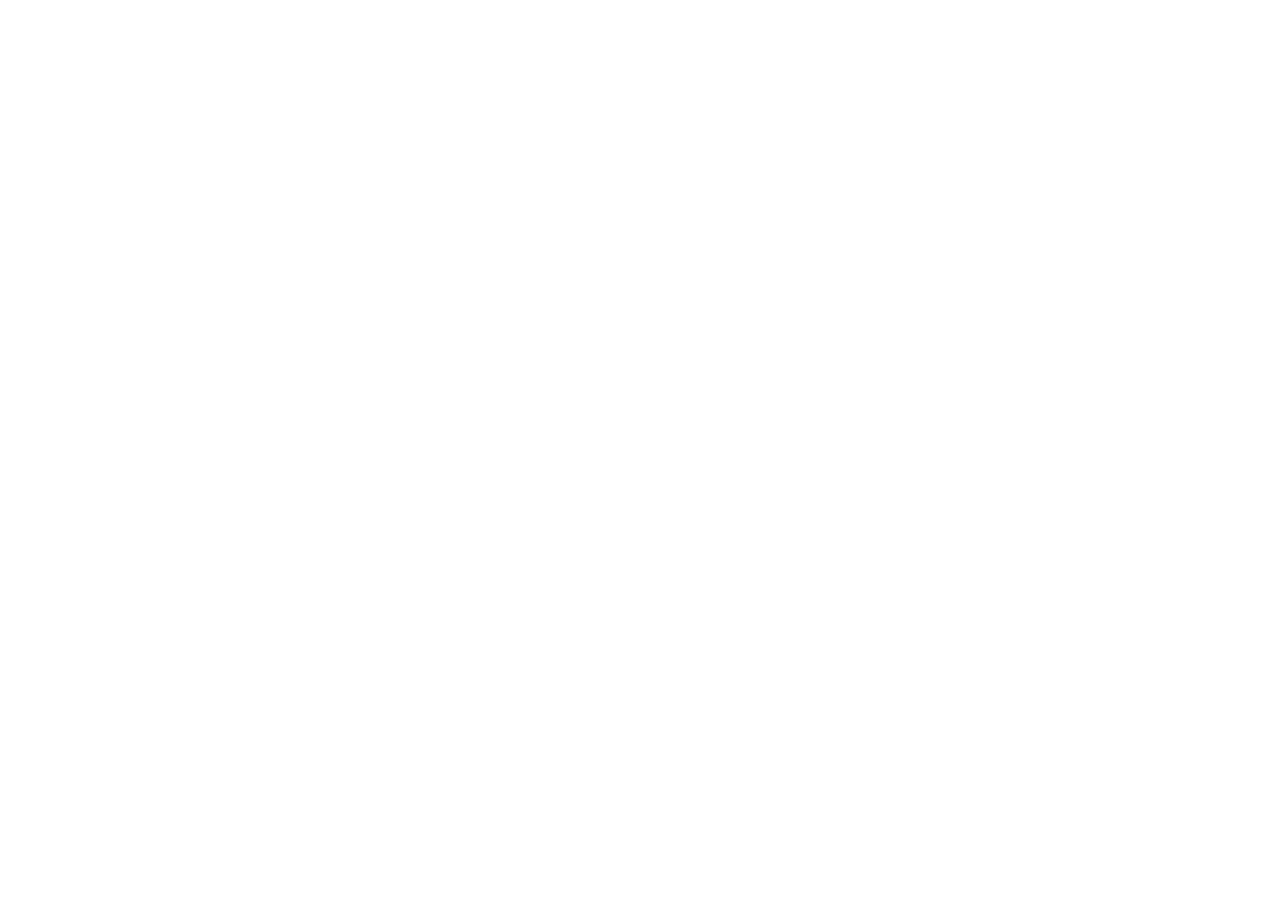
==== login.html @ da0705c2 "init project" ====
<!DOCTYPE html>
<html lang="en">

<head>
    <meta charset="UTF-8">
    <meta http-equiv="X-UA-Compatible" content="IE=edge">
    <meta name="viewport" content="width=device-width, initial-scale=1.0">
    <title>Document</title>
</head>

<body>

</body>

</html>
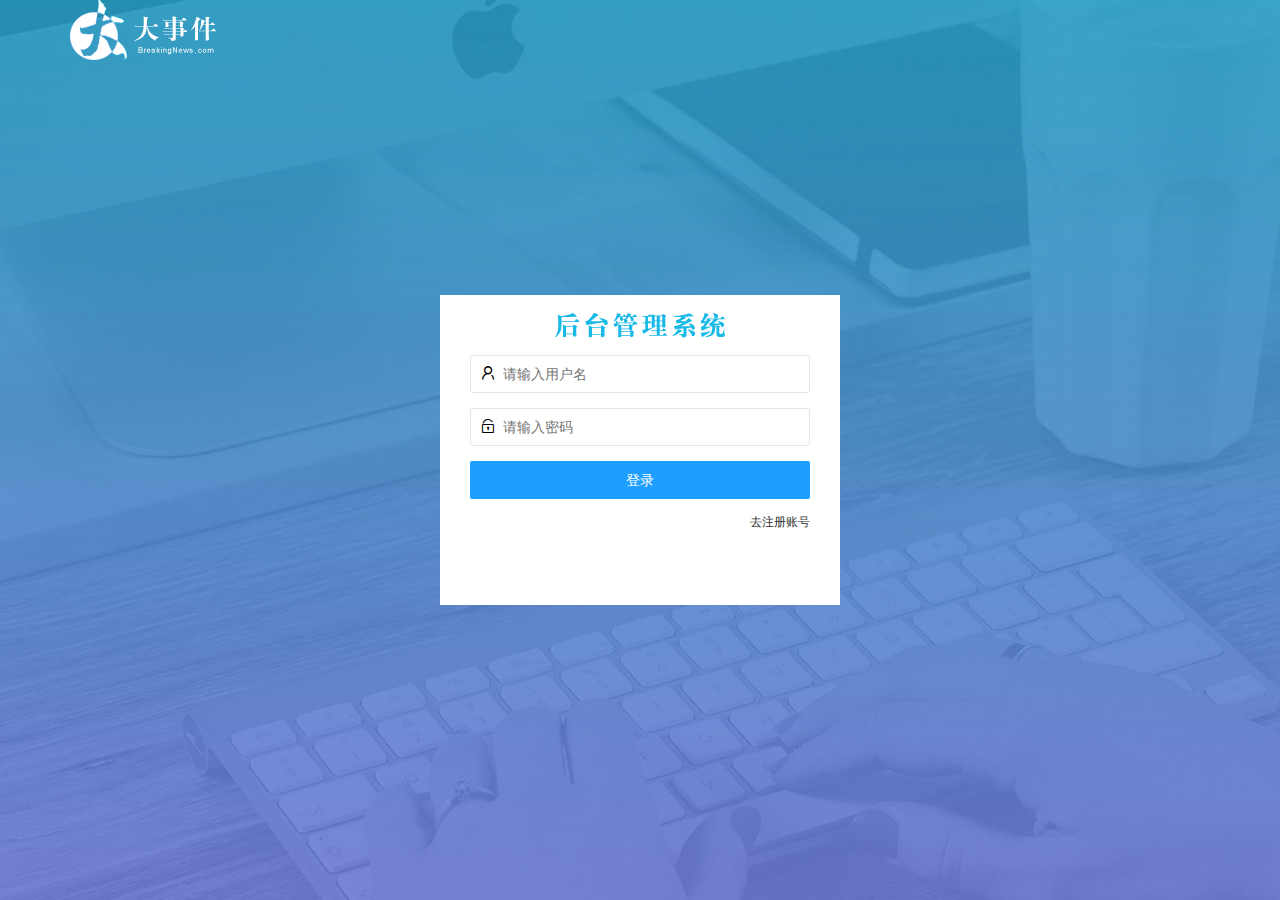
==== commit 34fc1f89: "完成了登录和注册功能的开发" ====
--- a/login.html
+++ b/login.html
@@ -5,11 +5,80 @@
     <meta charset="UTF-8">
     <meta http-equiv="X-UA-Compatible" content="IE=edge">
     <meta name="viewport" content="width=device-width, initial-scale=1.0">
-    <title>Document</title>
+    <title>大事件-登录/注册</title>
+    <link rel="stylesheet" href="assets/lib/layui/css/layui.css">
+    <link rel="stylesheet" href="assets/css/login.css">
+
 </head>
 
 <body>
+    <!-- 头部的logo区 -->
+    <div class="layui-main">
+        <img src="assets/images/logo.png" alt="">
+    </div>
 
+    <!-- 登录注册区域 -->
+    <div class="loginAndRegBox">
+        <div class="title-box"></div>
+        <!-- 登录的div -->
+        <div class="login-box">
+            <form class="layui-form" id="form_login">
+                <!-- 用户名 -->
+                <div class="layui-form-item">
+                    <i class="layui-icon layui-icon-username"></i>
+                    <input type="text" name="username" required lay-verify="required" placeholder="请输入用户名" autocomplete="off" class="layui-input">
+                </div>
+                <!-- 密码 -->
+                <div class="layui-form-item">
+                    <i class="layui-icon layui-icon-password"></i>
+                    <input type="password" name="password" required lay-verify="required|pwd" placeholder="请输入密码" autocomplete="off" class="layui-input">
+                </div>
+                <!-- 提交按钮 -->
+                <div class="layui-form-item">
+                    <button class="layui-btn layui-btn-fluid layui-btn-normal" lay-submit>登录</button>
+                </div>
+                <div class="layui-form-item links">
+                    <a href="javascript:;" id="link_reg">去注册账号</a>
+                </div>
+            </form>
+        </div>
+        <!-- 注册的div -->
+        <div class="reg-box">
+            <form class="layui-form" id="form_reg">
+                <!-- 用户名 -->
+                <div class="layui-form-item">
+                    <i class="layui-icon layui-icon-username"></i>
+                    <input type="text" name="username" required lay-verify="required" placeholder="请输入用户名" autocomplete="off" class="layui-input">
+                </div>
+                <!-- 密码 -->
+                <div class="layui-form-item">
+                    <i class="layui-icon layui-icon-password"></i>
+                    <input type="password" name="password" required lay-verify="required|pwd" placeholder="请输入密码" autocomplete="off" class="layui-input">
+                </div>
+                <!-- 确认密码 -->
+                <div class="layui-form-item">
+                    <i class="layui-icon layui-icon-password"></i>
+                    <input type="password" name="repassword" required lay-verify="required|pwd|repwd" placeholder="再次确认密码" autocomplete="off" class="layui-input">
+                </div>
+                <!-- 注册按钮 -->
+                <div class="layui-form-item">
+                    <button class="layui-btn layui-btn-fluid layui-btn-normal" lay-submit>注册</button>
+                </div>
+                <div class="layui-form-item links">
+                    <a href="javascript:;" id="link_login">去登陆</a>
+                </div>
+            </form>
+        </div>
+    </div>
+
+    <!-- 导入layui的js文件 -->
+    <script src="assets/lib/layui/layui.all.js"></script>
+    <!-- 导入jQuery文件 -->
+    <script src="assets/lib/jquery.js"></script>
+    <!-- 导入自己封装的baseAPI.js文件 -->
+    <script src="assets/js/baseAPI.js"></script>
+    <!-- 导入自己的js文件 -->
+    <script src="assets/js/login.js"></script>
 </body>
 
 </html>--- a/assets/lib/layui/css/layui.css
+++ b/assets/lib/layui/css/layui.css
@@ -0,0 +1,2 @@
+/** layui-v2.5.5 MIT License By https://www.layui.com */
+ .layui-inline,img{display:inline-block;vertical-align:middle}h1,h2,h3,h4,h5,h6{font-weight:400}.layui-edge,.layui-header,.layui-inline,.layui-main{position:relative}.layui-body,.layui-edge,.layui-elip{overflow:hidden}.layui-btn,.layui-edge,.layui-inline,img{vertical-align:middle}.layui-btn,.layui-disabled,.layui-icon,.layui-unselect{-moz-user-select:none;-webkit-user-select:none;-ms-user-select:none}.layui-elip,.layui-form-checkbox span,.layui-form-pane .layui-form-label{text-overflow:ellipsis;white-space:nowrap}.layui-breadcrumb,.layui-tree-btnGroup{visibility:hidden}blockquote,body,button,dd,div,dl,dt,form,h1,h2,h3,h4,h5,h6,input,li,ol,p,pre,td,textarea,th,ul{margin:0;padding:0;-webkit-tap-highlight-color:rgba(0,0,0,0)}a:active,a:hover{outline:0}img{border:none}li{list-style:none}table{border-collapse:collapse;border-spacing:0}h4,h5,h6{font-size:100%}button,input,optgroup,option,select,textarea{font-family:inherit;font-size:inherit;font-style:inherit;font-weight:inherit;outline:0}pre{white-space:pre-wrap;white-space:-moz-pre-wrap;white-space:-pre-wrap;white-space:-o-pre-wrap;word-wrap:break-word}body{line-height:24px;font:14px Helvetica Neue,Helvetica,PingFang SC,Tahoma,Arial,sans-serif}hr{height:1px;margin:10px 0;border:0;clear:both}a{color:#333;text-decoration:none}a:hover{color:#777}a cite{font-style:normal;*cursor:pointer}.layui-border-box,.layui-border-box *{box-sizing:border-box}.layui-box,.layui-box *{box-sizing:content-box}.layui-clear{clear:both;*zoom:1}.layui-clear:after{content:'\20';clear:both;*zoom:1;display:block;height:0}.layui-inline{*display:inline;*zoom:1}.layui-edge{display:inline-block;width:0;height:0;border-width:6px;border-style:dashed;border-color:transparent}.layui-edge-top{top:-4px;border-bottom-color:#999;border-bottom-style:solid}.layui-edge-right{border-left-color:#999;border-left-style:solid}.layui-edge-bottom{top:2px;border-top-color:#999;border-top-style:solid}.layui-edge-left{border-right-color:#999;border-right-style:solid}.layui-disabled,.layui-disabled:hover{color:#d2d2d2!important;cursor:not-allowed!important}.layui-circle{border-radius:100%}.layui-show{display:block!important}.layui-hide{display:none!important}@font-face{font-family:layui-icon;src:url(../font/iconfont.eot?v=250);src:url(../font/iconfont.eot?v=250#iefix) format('embedded-opentype'),url(../font/iconfont.woff2?v=250) format('woff2'),url(../font/iconfont.woff?v=250) format('woff'),url(../font/iconfont.ttf?v=250) format('truetype'),url(../font/iconfont.svg?v=250#layui-icon) format('svg')}.layui-icon{font-family:layui-icon!important;font-size:16px;font-style:normal;-webkit-font-smoothing:antialiased;-moz-osx-font-smoothing:grayscale}.layui-icon-reply-fill:before{content:"\e611"}.layui-icon-set-fill:before{content:"\e614"}.layui-icon-menu-fill:before{content:"\e60f"}.layui-icon-search:before{content:"\e615"}.layui-icon-share:before{content:"\e641"}.layui-icon-set-sm:before{content:"\e620"}.layui-icon-engine:before{content:"\e628"}.layui-icon-close:before{content:"\1006"}.layui-icon-close-fill:before{content:"\1007"}.layui-icon-chart-screen:before{content:"\e629"}.layui-icon-star:before{content:"\e600"}.layui-icon-circle-dot:before{content:"\e617"}.layui-icon-chat:before{content:"\e606"}.layui-icon-release:before{content:"\e609"}.layui-icon-list:before{content:"\e60a"}.layui-icon-chart:before{content:"\e62c"}.layui-icon-ok-circle:before{content:"\1005"}.layui-icon-layim-theme:before{content:"\e61b"}.layui-icon-table:before{content:"\e62d"}.layui-icon-right:before{content:"\e602"}.layui-icon-left:before{content:"\e603"}.layui-icon-cart-simple:before{content:"\e698"}.layui-icon-face-cry:before{content:"\e69c"}.layui-icon-face-smile:before{content:"\e6af"}.layui-icon-survey:before{content:"\e6b2"}.layui-icon-tree:before{content:"\e62e"}.layui-icon-upload-circle:before{content:"\e62f"}.layui-icon-add-circle:before{content:"\e61f"}.layui-icon-download-circle:before{content:"\e601"}.layui-icon-templeate-1:before{content:"\e630"}.layui-icon-util:before{content:"\e631"}.layui-icon-face-surprised:before{content:"\e664"}.layui-icon-edit:before{content:"\e642"}.layui-icon-speaker:before{content:"\e645"}.layui-icon-down:before{content:"\e61a"}.layui-icon-file:before{content:"\e621"}.layui-icon-layouts:before{content:"\e632"}.layui-icon-rate-half:before{content:"\e6c9"}.layui-icon-add-circle-fine:before{content:"\e608"}.layui-icon-prev-circle:before{content:"\e633"}.layui-icon-read:before{content:"\e705"}.layui-icon-404:before{content:"\e61c"}.layui-icon-carousel:before{content:"\e634"}.layui-icon-help:before{content:"\e607"}.layui-icon-code-circle:before{content:"\e635"}.layui-icon-water:before{content:"\e636"}.layui-icon-username:before{content:"\e66f"}.layui-icon-find-fill:before{content:"\e670"}.layui-icon-about:before{content:"\e60b"}.layui-icon-location:before{content:"\e715"}.layui-icon-up:before{content:"\e619"}.layui-icon-pause:before{content:"\e651"}.layui-icon-date:before{content:"\e637"}.layui-icon-layim-uploadfile:before{content:"\e61d"}.layui-icon-delete:before{content:"\e640"}.layui-icon-play:before{content:"\e652"}.layui-icon-top:before{content:"\e604"}.layui-icon-friends:before{content:"\e612"}.layui-icon-refresh-3:before{content:"\e9aa"}.layui-icon-ok:before{content:"\e605"}.layui-icon-layer:before{content:"\e638"}.layui-icon-face-smile-fine:before{content:"\e60c"}.layui-icon-dollar:before{content:"\e659"}.layui-icon-group:before{content:"\e613"}.layui-icon-layim-download:before{content:"\e61e"}.layui-icon-picture-fine:before{content:"\e60d"}.layui-icon-link:before{content:"\e64c"}.layui-icon-diamond:before{content:"\e735"}.layui-icon-log:before{content:"\e60e"}.layui-icon-rate-solid:before{content:"\e67a"}.layui-icon-fonts-del:before{content:"\e64f"}.layui-icon-unlink:before{content:"\e64d"}.layui-icon-fonts-clear:before{content:"\e639"}.layui-icon-triangle-r:before{content:"\e623"}.layui-icon-circle:before{content:"\e63f"}.layui-icon-radio:before{content:"\e643"}.layui-icon-align-center:before{content:"\e647"}.layui-icon-align-right:before{content:"\e648"}.layui-icon-align-left:before{content:"\e649"}.layui-icon-loading-1:before{content:"\e63e"}.layui-icon-return:before{content:"\e65c"}.layui-icon-fonts-strong:before{content:"\e62b"}.layui-icon-upload:before{content:"\e67c"}.layui-icon-dialogue:before{content:"\e63a"}.layui-icon-video:before{content:"\e6ed"}.layui-icon-headset:before{content:"\e6fc"}.layui-icon-cellphone-fine:before{content:"\e63b"}.layui-icon-add-1:before{content:"\e654"}.layui-icon-face-smile-b:before{content:"\e650"}.layui-icon-fonts-html:before{content:"\e64b"}.layui-icon-form:before{content:"\e63c"}.layui-icon-cart:before{content:"\e657"}.layui-icon-camera-fill:before{content:"\e65d"}.layui-icon-tabs:before{content:"\e62a"}.layui-icon-fonts-code:before{content:"\e64e"}.layui-icon-fire:before{content:"\e756"}.layui-icon-set:before{content:"\e716"}.layui-icon-fonts-u:before{content:"\e646"}.layui-icon-triangle-d:before{content:"\e625"}.layui-icon-tips:before{content:"\e702"}.layui-icon-picture:before{content:"\e64a"}.layui-icon-more-vertical:before{content:"\e671"}.layui-icon-flag:before{content:"\e66c"}.layui-icon-loading:before{content:"\e63d"}.layui-icon-fonts-i:before{content:"\e644"}.layui-icon-refresh-1:before{content:"\e666"}.layui-icon-rmb:before{content:"\e65e"}.layui-icon-home:before{content:"\e68e"}.layui-icon-user:before{content:"\e770"}.layui-icon-notice:before{content:"\e667"}.layui-icon-login-weibo:before{content:"\e675"}.layui-icon-voice:before{content:"\e688"}.layui-icon-upload-drag:before{content:"\e681"}.layui-icon-login-qq:before{content:"\e676"}.layui-icon-snowflake:before{content:"\e6b1"}.layui-icon-file-b:before{content:"\e655"}.layui-icon-template:before{content:"\e663"}.layui-icon-auz:before{content:"\e672"}.layui-icon-console:before{content:"\e665"}.layui-icon-app:before{content:"\e653"}.layui-icon-prev:before{content:"\e65a"}.layui-icon-website:before{content:"\e7ae"}.layui-icon-next:before{content:"\e65b"}.layui-icon-component:before{content:"\e857"}.layui-icon-more:before{content:"\e65f"}.layui-icon-login-wechat:before{content:"\e677"}.layui-icon-shrink-right:before{content:"\e668"}.layui-icon-spread-left:before{content:"\e66b"}.layui-icon-camera:before{content:"\e660"}.layui-icon-note:before{content:"\e66e"}.layui-icon-refresh:before{content:"\e669"}.layui-icon-female:before{content:"\e661"}.layui-icon-male:before{content:"\e662"}.layui-icon-password:before{content:"\e673"}.layui-icon-senior:before{content:"\e674"}.layui-icon-theme:before{content:"\e66a"}.layui-icon-tread:before{content:"\e6c5"}.layui-icon-praise:before{content:"\e6c6"}.layui-icon-star-fill:before{content:"\e658"}.layui-icon-rate:before{content:"\e67b"}.layui-icon-template-1:before{content:"\e656"}.layui-icon-vercode:before{content:"\e679"}.layui-icon-cellphone:before{content:"\e678"}.layui-icon-screen-full:before{content:"\e622"}.layui-icon-screen-restore:before{content:"\e758"}.layui-icon-cols:before{content:"\e610"}.layui-icon-export:before{content:"\e67d"}.layui-icon-print:before{content:"\e66d"}.layui-icon-slider:before{content:"\e714"}.layui-icon-addition:before{content:"\e624"}.layui-icon-subtraction:before{content:"\e67e"}.layui-icon-service:before{content:"\e626"}.layui-icon-transfer:before{content:"\e691"}.layui-main{width:1140px;margin:0 auto}.layui-header{z-index:1000;height:60px}.layui-header a:hover{transition:all .5s;-webkit-transition:all .5s}.layui-side{position:fixed;left:0;top:0;bottom:0;z-index:999;width:200px;overflow-x:hidden}.layui-side-scroll{position:relative;width:220px;height:100%;overflow-x:hidden}.layui-body{position:absolute;left:200px;right:0;top:0;bottom:0;z-index:998;width:auto;overflow-y:auto;box-sizing:border-box}.layui-layout-body{overflow:hidden}.layui-layout-admin .layui-header{background-color:#23262E}.layui-layout-admin .layui-side{top:60px;width:200px;overflow-x:hidden}.layui-layout-admin .layui-body{position:fixed;top:60px;bottom:44px}.layui-layout-admin .layui-main{width:auto;margin:0 15px}.layui-layout-admin .layui-footer{position:fixed;left:200px;right:0;bottom:0;height:44px;line-height:44px;padding:0 15px;background-color:#eee}.layui-layout-admin .layui-logo{position:absolute;left:0;top:0;width:200px;height:100%;line-height:60px;text-align:center;color:#009688;font-size:16px}.layui-layout-admin .layui-header .layui-nav{background:0 0}.layui-layout-left{position:absolute!important;left:200px;top:0}.layui-layout-right{position:absolute!important;right:0;top:0}.layui-container{position:relative;margin:0 auto;padding:0 15px;box-sizing:border-box}.layui-fluid{position:relative;margin:0 auto;padding:0 15px}.layui-row:after,.layui-row:before{content:'';display:block;clear:both}.layui-col-lg1,.layui-col-lg10,.layui-col-lg11,.layui-col-lg12,.layui-col-lg2,.layui-col-lg3,.layui-col-lg4,.layui-col-lg5,.layui-col-lg6,.layui-col-lg7,.layui-col-lg8,.layui-col-lg9,.layui-col-md1,.layui-col-md10,.layui-col-md11,.layui-col-md12,.layui-col-md2,.layui-col-md3,.layui-col-md4,.layui-col-md5,.layui-col-md6,.layui-col-md7,.layui-col-md8,.layui-col-md9,.layui-col-sm1,.layui-col-sm10,.layui-col-sm11,.layui-col-sm12,.layui-col-sm2,.layui-col-sm3,.layui-col-sm4,.layui-col-sm5,.layui-col-sm6,.layui-col-sm7,.layui-col-sm8,.layui-col-sm9,.layui-col-xs1,.layui-col-xs10,.layui-col-xs11,.layui-col-xs12,.layui-col-xs2,.layui-col-xs3,.layui-col-xs4,.layui-col-xs5,.layui-col-xs6,.layui-col-xs7,.layui-col-xs8,.layui-col-xs9{position:relative;display:block;box-sizing:border-box}.layui-col-xs1,.layui-col-xs10,.layui-col-xs11,.layui-col-xs12,.layui-col-xs2,.layui-col-xs3,.layui-col-xs4,.layui-col-xs5,.layui-col-xs6,.layui-col-xs7,.layui-col-xs8,.layui-col-xs9{float:left}.layui-col-xs1{width:8.33333333%}.layui-col-xs2{width:16.66666667%}.layui-col-xs3{width:25%}.layui-col-xs4{width:33.33333333%}.layui-col-xs5{width:41.66666667%}.layui-col-xs6{width:50%}.layui-col-xs7{width:58.33333333%}.layui-col-xs8{width:66.66666667%}.layui-col-xs9{width:75%}.layui-col-xs10{width:83.33333333%}.layui-col-xs11{width:91.66666667%}.layui-col-xs12{width:100%}.layui-col-xs-offset1{margin-left:8.33333333%}.layui-col-xs-offset2{margin-left:16.66666667%}.layui-col-xs-offset3{margin-left:25%}.layui-col-xs-offset4{margin-left:33.33333333%}.layui-col-xs-offset5{margin-left:41.66666667%}.layui-col-xs-offset6{margin-left:50%}.layui-col-xs-offset7{margin-left:58.33333333%}.layui-col-xs-offset8{margin-left:66.66666667%}.layui-col-xs-offset9{margin-left:75%}.layui-col-xs-offset10{margin-left:83.33333333%}.layui-col-xs-offset11{margin-left:91.66666667%}.layui-col-xs-offset12{margin-left:100%}@media screen and (max-width:768px){.layui-hide-xs{display:none!important}.layui-show-xs-block{display:block!important}.layui-show-xs-inline{display:inline!important}.layui-show-xs-inline-block{display:inline-block!important}}@media screen and (min-width:768px){.layui-container{width:750px}.layui-hide-sm{display:none!important}.layui-show-sm-block{display:block!important}.layui-show-sm-inline{display:inline!important}.layui-show-sm-inline-block{display:inline-block!important}.layui-col-sm1,.layui-col-sm10,.layui-col-sm11,.layui-col-sm12,.layui-col-sm2,.layui-col-sm3,.layui-col-sm4,.layui-col-sm5,.layui-col-sm6,.layui-col-sm7,.layui-col-sm8,.layui-col-sm9{float:left}.layui-col-sm1{width:8.33333333%}.layui-col-sm2{width:16.66666667%}.layui-col-sm3{width:25%}.layui-col-sm4{width:33.33333333%}.layui-col-sm5{width:41.66666667%}.layui-col-sm6{width:50%}.layui-col-sm7{width:58.33333333%}.layui-col-sm8{width:66.66666667%}.layui-col-sm9{width:75%}.layui-col-sm10{width:83.33333333%}.layui-col-sm11{width:91.66666667%}.layui-col-sm12{width:100%}.layui-col-sm-offset1{margin-left:8.33333333%}.layui-col-sm-offset2{margin-left:16.66666667%}.layui-col-sm-offset3{margin-left:25%}.layui-col-sm-offset4{margin-left:33.33333333%}.layui-col-sm-offset5{margin-left:41.66666667%}.layui-col-sm-offset6{margin-left:50%}.layui-col-sm-offset7{margin-left:58.33333333%}.layui-col-sm-offset8{margin-left:66.66666667%}.layui-col-sm-offset9{margin-left:75%}.layui-col-sm-offset10{margin-left:83.33333333%}.layui-col-sm-offset11{margin-left:91.66666667%}.layui-col-sm-offset12{margin-left:100%}}@media screen and (min-width:992px){.layui-container{width:970px}.layui-hide-md{display:none!important}.layui-show-md-block{display:block!important}.layui-show-md-inline{display:inline!important}.layui-show-md-inline-block{display:inline-block!important}.layui-col-md1,.layui-col-md10,.layui-col-md11,.layui-col-md12,.layui-col-md2,.layui-col-md3,.layui-col-md4,.layui-col-md5,.layui-col-md6,.layui-col-md7,.layui-col-md8,.layui-col-md9{float:left}.layui-col-md1{width:8.33333333%}.layui-col-md2{width:16.66666667%}.layui-col-md3{width:25%}.layui-col-md4{width:33.33333333%}.layui-col-md5{width:41.66666667%}.layui-col-md6{width:50%}.layui-col-md7{width:58.33333333%}.layui-col-md8{width:66.66666667%}.layui-col-md9{width:75%}.layui-col-md10{width:83.33333333%}.layui-col-md11{width:91.66666667%}.layui-col-md12{width:100%}.layui-col-md-offset1{margin-left:8.33333333%}.layui-col-md-offset2{margin-left:16.66666667%}.layui-col-md-offset3{margin-left:25%}.layui-col-md-offset4{margin-left:33.33333333%}.layui-col-md-offset5{margin-left:41.66666667%}.layui-col-md-offset6{margin-left:50%}.layui-col-md-offset7{margin-left:58.33333333%}.layui-col-md-offset8{margin-left:66.66666667%}.layui-col-md-offset9{margin-left:75%}.layui-col-md-offset10{margin-left:83.33333333%}.layui-col-md-offset11{margin-left:91.66666667%}.layui-col-md-offset12{margin-left:100%}}@media screen and (min-width:1200px){.layui-container{width:1170px}.layui-hide-lg{display:none!important}.layui-show-lg-block{display:block!important}.layui-show-lg-inline{display:inline!important}.layui-show-lg-inline-block{display:inline-block!important}.layui-col-lg1,.layui-col-lg10,.layui-col-lg11,.layui-col-lg12,.layui-col-lg2,.layui-col-lg3,.layui-col-lg4,.layui-col-lg5,.layui-col-lg6,.layui-col-lg7,.layui-col-lg8,.layui-col-lg9{float:left}.layui-col-lg1{width:8.33333333%}.layui-col-lg2{width:16.66666667%}.layui-col-lg3{width:25%}.layui-col-lg4{width:33.33333333%}.layui-col-lg5{width:41.66666667%}.layui-col-lg6{width:50%}.layui-col-lg7{width:58.33333333%}.layui-col-lg8{width:66.66666667%}.layui-col-lg9{width:75%}.layui-col-lg10{width:83.33333333%}.layui-col-lg11{width:91.66666667%}.layui-col-lg12{width:100%}.layui-col-lg-offset1{margin-left:8.33333333%}.layui-col-lg-offset2{margin-left:16.66666667%}.layui-col-lg-offset3{margin-left:25%}.layui-col-lg-offset4{margin-left:33.33333333%}.layui-col-lg-offset5{margin-left:41.66666667%}.layui-col-lg-offset6{margin-left:50%}.layui-col-lg-offset7{margin-left:58.33333333%}.layui-col-lg-offset8{margin-left:66.66666667%}.layui-col-lg-offset9{margin-left:75%}.layui-col-lg-offset10{margin-left:83.33333333%}.layui-col-lg-offset11{margin-left:91.66666667%}.layui-col-lg-offset12{margin-left:100%}}.layui-col-space1{margin:-.5px}.layui-col-space1>*{padding:.5px}.layui-col-space3{margin:-1.5px}.layui-col-space3>*{padding:1.5px}.layui-col-space5{margin:-2.5px}.layui-col-space5>*{padding:2.5px}.layui-col-space8{margin:-3.5px}.layui-col-space8>*{padding:3.5px}.layui-col-space10{margin:-5px}.layui-col-space10>*{padding:5px}.layui-col-space12{margin:-6px}.layui-col-space12>*{padding:6px}.layui-col-space15{margin:-7.5px}.layui-col-space15>*{padding:7.5px}.layui-col-space18{margin:-9px}.layui-col-space18>*{padding:9px}.layui-col-space20{margin:-10px}.layui-col-space20>*{padding:10px}.layui-col-space22{margin:-11px}.layui-col-space22>*{padding:11px}.layui-col-space25{margin:-12.5px}.layui-col-space25>*{padding:12.5px}.layui-col-space30{margin:-15px}.layui-col-space30>*{padding:15px}.layui-btn,.layui-input,.layui-select,.layui-textarea,.layui-upload-button{outline:0;-webkit-appearance:none;transition:all .3s;-webkit-transition:all .3s;box-sizing:border-box}.layui-elem-quote{margin-bottom:10px;padding:15px;line-height:22px;border-left:5px solid #009688;border-radius:0 2px 2px 0;background-color:#f2f2f2}.layui-quote-nm{border-style:solid;border-width:1px 1px 1px 5px;background:0 0}.layui-elem-field{margin-bottom:10px;padding:0;border-width:1px;border-style:solid}.layui-elem-field legend{margin-left:20px;padding:0 10px;font-size:20px;font-weight:300}.layui-field-title{margin:10px 0 20px;border-width:1px 0 0}.layui-field-box{padding:10px 15px}.layui-field-title .layui-field-box{padding:10px 0}.layui-progress{position:relative;height:6px;border-radius:20px;background-color:#e2e2e2}.layui-progress-bar{position:absolute;left:0;top:0;width:0;max-width:100%;height:6px;border-radius:20px;text-align:right;background-color:#5FB878;transition:all .3s;-webkit-transition:all .3s}.layui-progress-big,.layui-progress-big .layui-progress-bar{height:18px;line-height:18px}.layui-progress-text{position:relative;top:-20px;line-height:18px;font-size:12px;color:#666}.layui-progress-big .layui-progress-text{position:static;padding:0 10px;color:#fff}.layui-collapse{border-width:1px;border-style:solid;border-radius:2px}.layui-colla-content,.layui-colla-item{border-top-width:1px;border-top-style:solid}.layui-colla-item:first-child{border-top:none}.layui-colla-title{position:relative;height:42px;line-height:42px;padding:0 15px 0 35px;color:#333;background-color:#f2f2f2;cursor:pointer;font-size:14px;overflow:hidden}.layui-colla-content{display:none;padding:10px 15px;line-height:22px;color:#666}.layui-colla-icon{position:absolute;left:15px;top:0;font-size:14px}.layui-card{margin-bottom:15px;border-radius:2px;background-color:#fff;box-shadow:0 1px 2px 0 rgba(0,0,0,.05)}.layui-card:last-child{margin-bottom:0}.layui-card-header{position:relative;height:42px;line-height:42px;padding:0 15px;border-bottom:1px solid #f6f6f6;color:#333;border-radius:2px 2px 0 0;font-size:14px}.layui-bg-black,.layui-bg-blue,.layui-bg-cyan,.layui-bg-green,.layui-bg-orange,.layui-bg-red{color:#fff!important}.layui-card-body{position:relative;padding:10px 15px;line-height:24px}.layui-card-body[pad15]{padding:15px}.layui-card-body[pad20]{padding:20px}.layui-card-body .layui-table{margin:5px 0}.layui-card .layui-tab{margin:0}.layui-panel-window{position:relative;padding:15px;border-radius:0;border-top:5px solid #E6E6E6;background-color:#fff}.layui-auxiliar-moving{position:fixed;left:0;right:0;top:0;bottom:0;width:100%;height:100%;background:0 0;z-index:9999999999}.layui-form-label,.layui-form-mid,.layui-form-select,.layui-input-block,.layui-input-inline,.layui-textarea{position:relative}.layui-bg-red{background-color:#FF5722!important}.layui-bg-orange{background-color:#FFB800!important}.layui-bg-green{background-color:#009688!important}.layui-bg-cyan{background-color:#2F4056!important}.layui-bg-blue{background-color:#1E9FFF!important}.layui-bg-black{background-color:#393D49!important}.layui-bg-gray{background-color:#eee!important;color:#666!important}.layui-badge-rim,.layui-colla-content,.layui-colla-item,.layui-collapse,.layui-elem-field,.layui-form-pane .layui-form-item[pane],.layui-form-pane .layui-form-label,.layui-input,.layui-layedit,.layui-layedit-tool,.layui-quote-nm,.layui-select,.layui-tab-bar,.layui-tab-card,.layui-tab-title,.layui-tab-title .layui-this:after,.layui-textarea{border-color:#e6e6e6}.layui-timeline-item:before,hr{background-color:#e6e6e6}.layui-text{line-height:22px;font-size:14px;color:#666}.layui-text h1,.layui-text h2,.layui-text h3{font-weight:500;color:#333}.layui-text h1{font-size:30px}.layui-text h2{font-size:24px}.layui-text h3{font-size:18px}.layui-text a:not(.layui-btn){color:#01AAED}.layui-text a:not(.layui-btn):hover{text-decoration:underline}.layui-text ul{padding:5px 0 5px 15px}.layui-text ul li{margin-top:5px;list-style-type:disc}.layui-text em,.layui-word-aux{color:#999!important;padding:0 5px!important}.layui-btn{display:inline-block;height:38px;line-height:38px;padding:0 18px;background-color:#009688;color:#fff;white-space:nowrap;text-align:center;font-size:14px;border:none;border-radius:2px;cursor:pointer}.layui-btn:hover{opacity:.8;filter:alpha(opacity=80);color:#fff}.layui-btn:active{opacity:1;filter:alpha(opacity=100)}.layui-btn+.layui-btn{margin-left:10px}.layui-btn-container{font-size:0}.layui-btn-container .layui-btn{margin-right:10px;margin-bottom:10px}.layui-btn-container .layui-btn+.layui-btn{margin-left:0}.layui-table .layui-btn-container .layui-btn{margin-bottom:9px}.layui-btn-radius{border-radius:100px}.layui-btn .layui-icon{margin-right:3px;font-size:18px;vertical-align:bottom;vertical-align:middle\9}.layui-btn-primary{border:1px solid #C9C9C9;background-color:#fff;color:#555}.layui-btn-primary:hover{border-color:#009688;color:#333}.layui-btn-normal{background-color:#1E9FFF}.layui-btn-warm{background-color:#FFB800}.layui-btn-danger{background-color:#FF5722}.layui-btn-checked{background-color:#5FB878}.layui-btn-disabled,.layui-btn-disabled:active,.layui-btn-disabled:hover{border:1px solid #e6e6e6;background-color:#FBFBFB;color:#C9C9C9;cursor:not-allowed;opacity:1}.layui-btn-lg{height:44px;line-height:44px;padding:0 25px;font-size:16px}.layui-btn-sm{height:30px;line-height:30px;padding:0 10px;font-size:12px}.layui-btn-sm i{font-size:16px!important}.layui-btn-xs{height:22px;line-height:22px;padding:0 5px;font-size:12px}.layui-btn-xs i{font-size:14px!important}.layui-btn-group{display:inline-block;vertical-align:middle;font-size:0}.layui-btn-group .layui-btn{margin-left:0!important;margin-right:0!important;border-left:1px solid rgba(255,255,255,.5);border-radius:0}.layui-btn-group .layui-btn-primary{border-left:none}.layui-btn-group .layui-btn-primary:hover{border-color:#C9C9C9;color:#009688}.layui-btn-group .layui-btn:first-child{border-left:none;border-radius:2px 0 0 2px}.layui-btn-group .layui-btn-primary:first-child{border-left:1px solid #c9c9c9}.layui-btn-group .layui-btn:last-child{border-radius:0 2px 2px 0}.layui-btn-group .layui-btn+.layui-btn{margin-left:0}.layui-btn-group+.layui-btn-group{margin-left:10px}.layui-btn-fluid{width:100%}.layui-input,.layui-select,.layui-textarea{height:38px;line-height:1.3;line-height:38px\9;border-width:1px;border-style:solid;background-color:#fff;border-radius:2px}.layui-input::-webkit-input-placeholder,.layui-select::-webkit-input-placeholder,.layui-textarea::-webkit-input-placeholder{line-height:1.3}.layui-input,.layui-textarea{display:block;width:100%;padding-left:10px}.layui-input:hover,.layui-textarea:hover{border-color:#D2D2D2!important}.layui-input:focus,.layui-textarea:focus{border-color:#C9C9C9!important}.layui-textarea{min-height:100px;height:auto;line-height:20px;padding:6px 10px;resize:vertical}.layui-select{padding:0 10px}.layui-form input[type=checkbox],.layui-form input[type=radio],.layui-form select{display:none}.layui-form [lay-ignore]{display:initial}.layui-form-item{margin-bottom:15px;clear:both;*zoom:1}.layui-form-item:after{content:'\20';clear:both;*zoom:1;display:block;height:0}.layui-form-label{float:left;display:block;padding:9px 15px;width:80px;font-weight:400;line-height:20px;text-align:right}.layui-form-label-col{display:block;float:none;padding:9px 0;line-height:20px;text-align:left}.layui-form-item .layui-inline{margin-bottom:5px;margin-right:10px}.layui-input-block{margin-left:110px;min-height:36px}.layui-input-inline{display:inline-block;vertical-align:middle}.layui-form-item .layui-input-inline{float:left;width:190px;margin-right:10px}.layui-form-text .layui-input-inline{width:auto}.layui-form-mid{float:left;display:block;padding:9px 0!important;line-height:20px;margin-right:10px}.layui-form-danger+.layui-form-select .layui-input,.layui-form-danger:focus{border-color:#FF5722!important}.layui-form-select .layui-input{padding-right:30px;cursor:pointer}.layui-form-select .layui-edge{position:absolute;right:10px;top:50%;margin-top:-3px;cursor:pointer;border-width:6px;border-top-color:#c2c2c2;border-top-style:solid;transition:all .3s;-webkit-transition:all .3s}.layui-form-select dl{display:none;position:absolute;left:0;top:42px;padding:5px 0;z-index:899;min-width:100%;border:1px solid #d2d2d2;max-height:300px;overflow-y:auto;background-color:#fff;border-radius:2px;box-shadow:0 2px 4px rgba(0,0,0,.12);box-sizing:border-box}.layui-form-select dl dd,.layui-form-select dl dt{padding:0 10px;line-height:36px;white-space:nowrap;overflow:hidden;text-overflow:ellipsis}.layui-form-select dl dt{font-size:12px;color:#999}.layui-form-select dl dd{cursor:pointer}.layui-form-select dl dd:hover{background-color:#f2f2f2;-webkit-transition:.5s all;transition:.5s all}.layui-form-select .layui-select-group dd{padding-left:20px}.layui-form-select dl dd.layui-select-tips{padding-left:10px!important;color:#999}.layui-form-select dl dd.layui-this{background-color:#5FB878;color:#fff}.layui-form-checkbox,.layui-form-select dl dd.layui-disabled{background-color:#fff}.layui-form-selected dl{display:block}.layui-form-checkbox,.layui-form-checkbox *,.layui-form-switch{display:inline-block;vertical-align:middle}.layui-form-selected .layui-edge{margin-top:-9px;-webkit-transform:rotate(180deg);transform:rotate(180deg);margin-top:-3px\9}:root .layui-form-selected .layui-edge{margin-top:-9px\0/IE9}.layui-form-selectup dl{top:auto;bottom:42px}.layui-select-none{margin:5px 0;text-align:center;color:#999}.layui-select-disabled .layui-disabled{border-color:#eee!important}.layui-select-disabled .layui-edge{border-top-color:#d2d2d2}.layui-form-checkbox{position:relative;height:30px;line-height:30px;margin-right:10px;padding-right:30px;cursor:pointer;font-size:0;-webkit-transition:.1s linear;transition:.1s linear;box-sizing:border-box}.layui-form-checkbox span{padding:0 10px;height:100%;font-size:14px;border-radius:2px 0 0 2px;background-color:#d2d2d2;color:#fff;overflow:hidden}.layui-form-checkbox:hover span{background-color:#c2c2c2}.layui-form-checkbox i{position:absolute;right:0;top:0;width:30px;height:28px;border:1px solid #d2d2d2;border-left:none;border-radius:0 2px 2px 0;color:#fff;font-size:20px;text-align:center}.layui-form-checkbox:hover i{border-color:#c2c2c2;color:#c2c2c2}.layui-form-checked,.layui-form-checked:hover{border-color:#5FB878}.layui-form-checked span,.layui-form-checked:hover span{background-color:#5FB878}.layui-form-checked i,.layui-form-checked:hover i{color:#5FB878}.layui-form-item .layui-form-checkbox{margin-top:4px}.layui-form-checkbox[lay-skin=primary]{height:auto!important;line-height:normal!important;min-width:18px;min-height:18px;border:none!important;margin-right:0;padding-left:28px;padding-right:0;background:0 0}.layui-form-checkbox[lay-skin=primary] span{padding-left:0;padding-right:15px;line-height:18px;background:0 0;color:#666}.layui-form-checkbox[lay-skin=primary] i{right:auto;left:0;width:16px;height:16px;line-height:16px;border:1px solid #d2d2d2;font-size:12px;border-radius:2px;background-color:#fff;-webkit-transition:.1s linear;transition:.1s linear}.layui-form-checkbox[lay-skin=primary]:hover i{border-color:#5FB878;color:#fff}.layui-form-checked[lay-skin=primary] i{border-color:#5FB878!important;background-color:#5FB878;color:#fff}.layui-checkbox-disbaled[lay-skin=primary] span{background:0 0!important;color:#c2c2c2}.layui-checkbox-disbaled[lay-skin=primary]:hover i{border-color:#d2d2d2}.layui-form-item .layui-form-checkbox[lay-skin=primary]{margin-top:10px}.layui-form-switch{position:relative;height:22px;line-height:22px;min-width:35px;padding:0 5px;margin-top:8px;border:1px solid #d2d2d2;border-radius:20px;cursor:pointer;background-color:#fff;-webkit-transition:.1s linear;transition:.1s linear}.layui-form-switch i{position:absolute;left:5px;top:3px;width:16px;height:16px;border-radius:20px;background-color:#d2d2d2;-webkit-transition:.1s linear;transition:.1s linear}.layui-form-switch em{position:relative;top:0;width:25px;margin-left:21px;padding:0!important;text-align:center!important;color:#999!important;font-style:normal!important;font-size:12px}.layui-form-onswitch{border-color:#5FB878;background-color:#5FB878}.layui-checkbox-disbaled,.layui-checkbox-disbaled i{border-color:#e2e2e2!important}.layui-form-onswitch i{left:100%;margin-left:-21px;background-color:#fff}.layui-form-onswitch em{margin-left:5px;margin-right:21px;color:#fff!important}.layui-checkbox-disbaled span{background-color:#e2e2e2!important}.layui-checkbox-disbaled:hover i{color:#fff!important}[lay-radio]{display:none}.layui-form-radio,.layui-form-radio *{display:inline-block;vertical-align:middle}.layui-form-radio{line-height:28px;margin:6px 10px 0 0;padding-right:10px;cursor:pointer;font-size:0}.layui-form-radio *{font-size:14px}.layui-form-radio>i{margin-right:8px;font-size:22px;color:#c2c2c2}.layui-form-radio>i:hover,.layui-form-radioed>i{color:#5FB878}.layui-radio-disbaled>i{color:#e2e2e2!important}.layui-form-pane .layui-form-label{width:110px;padding:8px 15px;height:38px;line-height:20px;border-width:1px;border-style:solid;border-radius:2px 0 0 2px;text-align:center;background-color:#FBFBFB;overflow:hidden;box-sizing:border-box}.layui-form-pane .layui-input-inline{margin-left:-1px}.layui-form-pane .layui-input-block{margin-left:110px;left:-1px}.layui-form-pane .layui-input{border-radius:0 2px 2px 0}.layui-form-pane .layui-form-text .layui-form-label{float:none;width:100%;border-radius:2px;box-sizing:border-box;text-align:left}.layui-form-pane .layui-form-text .layui-input-inline{display:block;margin:0;top:-1px;clear:both}.layui-form-pane .layui-form-text .layui-input-block{margin:0;left:0;top:-1px}.layui-form-pane .layui-form-text .layui-textarea{min-height:100px;border-radius:0 0 2px 2px}.layui-form-pane .layui-form-checkbox{margin:4px 0 4px 10px}.layui-form-pane .layui-form-radio,.layui-form-pane .layui-form-switch{margin-top:6px;margin-left:10px}.layui-form-pane .layui-form-item[pane]{position:relative;border-width:1px;border-style:solid}.layui-form-pane .layui-form-item[pane] .layui-form-label{position:absolute;left:0;top:0;height:100%;border-width:0 1px 0 0}.layui-form-pane .layui-form-item[pane] .layui-input-inline{margin-left:110px}@media screen and (max-width:450px){.layui-form-item .layui-form-label{text-overflow:ellipsis;overflow:hidden;white-space:nowrap}.layui-form-item .layui-inline{display:block;margin-right:0;margin-bottom:20px;clear:both}.layui-form-item .layui-inline:after{content:'\20';clear:both;display:block;height:0}.layui-form-item .layui-input-inline{display:block;float:none;left:-3px;width:auto;margin:0 0 10px 112px}.layui-form-item .layui-input-inline+.layui-form-mid{margin-left:110px;top:-5px;padding:0}.layui-form-item .layui-form-checkbox{margin-right:5px;margin-bottom:5px}}.layui-layedit{border-width:1px;border-style:solid;border-radius:2px}.layui-layedit-tool{padding:3px 5px;border-bottom-width:1px;border-bottom-style:solid;font-size:0}.layedit-tool-fixed{position:fixed;top:0;border-top:1px solid #e2e2e2}.layui-layedit-tool .layedit-tool-mid,.layui-layedit-tool .layui-icon{display:inline-block;vertical-align:middle;text-align:center;font-size:14px}.layui-layedit-tool .layui-icon{position:relative;width:32px;height:30px;line-height:30px;margin:3px 5px;color:#777;cursor:pointer;border-radius:2px}.layui-layedit-tool .layui-icon:hover{color:#393D49}.layui-layedit-tool .layui-icon:active{color:#000}.layui-layedit-tool .layedit-tool-active{background-color:#e2e2e2;color:#000}.layui-layedit-tool .layui-disabled,.layui-layedit-tool .layui-disabled:hover{color:#d2d2d2;cursor:not-allowed}.layui-layedit-tool .layedit-tool-mid{width:1px;height:18px;margin:0 10px;background-color:#d2d2d2}.layedit-tool-html{width:50px!important;font-size:30px!important}.layedit-tool-b,.layedit-tool-code,.layedit-tool-help{font-size:16px!important}.layedit-tool-d,.layedit-tool-face,.layedit-tool-image,.layedit-tool-unlink{font-size:18px!important}.layedit-tool-image input{position:absolute;font-size:0;left:0;top:0;width:100%;height:100%;opacity:.01;filter:Alpha(opacity=1);cursor:pointer}.layui-layedit-iframe iframe{display:block;width:100%}#LAY_layedit_code{overflow:hidden}.layui-laypage{display:inline-block;*display:inline;*zoom:1;vertical-align:middle;margin:10px 0;font-size:0}.layui-laypage>a:first-child,.layui-laypage>a:first-child em{border-radius:2px 0 0 2px}.layui-laypage>a:last-child,.layui-laypage>a:last-child em{border-radius:0 2px 2px 0}.layui-laypage>:first-child{margin-left:0!important}.layui-laypage>:last-child{margin-right:0!important}.layui-laypage a,.layui-laypage button,.layui-laypage input,.layui-laypage select,.layui-laypage span{border:1px solid #e2e2e2}.layui-laypage a,.layui-laypage span{display:inline-block;*display:inline;*zoom:1;vertical-align:middle;padding:0 15px;height:28px;line-height:28px;margin:0 -1px 5px 0;background-color:#fff;color:#333;font-size:12px}.layui-flow-more a *,.layui-laypage input,.layui-table-view select[lay-ignore]{display:inline-block}.layui-laypage a:hover{color:#009688}.layui-laypage em{font-style:normal}.layui-laypage .layui-laypage-spr{color:#999;font-weight:700}.layui-laypage a{text-decoration:none}.layui-laypage .layui-laypage-curr{position:relative}.layui-laypage .layui-laypage-curr em{position:relative;color:#fff}.layui-laypage .layui-laypage-curr .layui-laypage-em{position:absolute;left:-1px;top:-1px;padding:1px;width:100%;height:100%;background-color:#009688}.layui-laypage-em{border-radius:2px}.layui-laypage-next em,.layui-laypage-prev em{font-family:Sim sun;font-size:16px}.layui-laypage .layui-laypage-count,.layui-laypage .layui-laypage-limits,.layui-laypage .layui-laypage-refresh,.layui-laypage .layui-laypage-skip{margin-left:10px;margin-right:10px;padding:0;border:none}.layui-laypage .layui-laypage-limits,.layui-laypage .layui-laypage-refresh{vertical-align:top}.layui-laypage .layui-laypage-refresh i{font-size:18px;cursor:pointer}.layui-laypage select{height:22px;padding:3px;border-radius:2px;cursor:pointer}.layui-laypage .layui-laypage-skip{height:30px;line-height:30px;color:#999}.layui-laypage button,.layui-laypage input{height:30px;line-height:30px;border-radius:2px;vertical-align:top;background-color:#fff;box-sizing:border-box}.layui-laypage input{width:40px;margin:0 10px;padding:0 3px;text-align:center}.layui-laypage input:focus,.layui-laypage select:focus{border-color:#009688!important}.layui-laypage button{margin-left:10px;padding:0 10px;cursor:pointer}.layui-table,.layui-table-view{margin:10px 0}.layui-flow-more{margin:10px 0;text-align:center;color:#999;font-size:14px}.layui-flow-more a{height:32px;line-height:32px}.layui-flow-more a *{vertical-align:top}.layui-flow-more a cite{padding:0 20px;border-radius:3px;background-color:#eee;color:#333;font-style:normal}.layui-flow-more a cite:hover{opacity:.8}.layui-flow-more a i{font-size:30px;color:#737383}.layui-table{width:100%;background-color:#fff;color:#666}.layui-table tr{transition:all .3s;-webkit-transition:all .3s}.layui-table th{text-align:left;font-weight:400}.layui-table tbody tr:hover,.layui-table thead tr,.layui-table-click,.layui-table-header,.layui-table-hover,.layui-table-mend,.layui-table-patch,.layui-table-tool,.layui-table-total,.layui-table-total tr,.layui-table[lay-even] tr:nth-child(even){background-color:#f2f2f2}.layui-table td,.layui-table th,.layui-table-col-set,.layui-table-fixed-r,.layui-table-grid-down,.layui-table-header,.layui-table-page,.layui-table-tips-main,.layui-table-tool,.layui-table-total,.layui-table-view,.layui-table[lay-skin=line],.layui-table[lay-skin=row]{border-width:1px;border-style:solid;border-color:#e6e6e6}.layui-table td,.layui-table th{position:relative;padding:9px 15px;min-height:20px;line-height:20px;font-size:14px}.layui-table[lay-skin=line] td,.layui-table[lay-skin=line] th{border-width:0 0 1px}.layui-table[lay-skin=row] td,.layui-table[lay-skin=row] th{border-width:0 1px 0 0}.layui-table[lay-skin=nob] td,.layui-table[lay-skin=nob] th{border:none}.layui-table img{max-width:100px}.layui-table[lay-size=lg] td,.layui-table[lay-size=lg] th{padding:15px 30px}.layui-table-view .layui-table[lay-size=lg] .layui-table-cell{height:40px;line-height:40px}.layui-table[lay-size=sm] td,.layui-table[lay-size=sm] th{font-size:12px;padding:5px 10px}.layui-table-view .layui-table[lay-size=sm] .layui-table-cell{height:20px;line-height:20px}.layui-table[lay-data]{display:none}.layui-table-box{position:relative;overflow:hidden}.layui-table-view .layui-table{position:relative;width:auto;margin:0}.layui-table-view .layui-table[lay-skin=line]{border-width:0 1px 0 0}.layui-table-view .layui-table[lay-skin=row]{border-width:0 0 1px}.layui-table-view .layui-table td,.layui-table-view .layui-table th{padding:5px 0;border-top:none;border-left:none}.layui-table-view .layui-table th.layui-unselect .layui-table-cell span{cursor:pointer}.layui-table-view .layui-table td{cursor:default}.layui-table-view .layui-table td[data-edit=text]{cursor:text}.layui-table-view .layui-form-checkbox[lay-skin=primary] i{width:18px;height:18px}.layui-table-view .layui-form-radio{line-height:0;padding:0}.layui-table-view .layui-form-radio>i{margin:0;font-size:20px}.layui-table-init{position:absolute;left:0;top:0;width:100%;height:100%;text-align:center;z-index:110}.layui-table-init .layui-icon{position:absolute;left:50%;top:50%;margin:-15px 0 0 -15px;font-size:30px;color:#c2c2c2}.layui-table-header{border-width:0 0 1px;overflow:hidden}.layui-table-header .layui-table{margin-bottom:-1px}.layui-table-tool .layui-inline[lay-event]{position:relative;width:26px;height:26px;padding:5px;line-height:16px;margin-right:10px;text-align:center;color:#333;border:1px solid #ccc;cursor:pointer;-webkit-transition:.5s all;transition:.5s all}.layui-table-tool .layui-inline[lay-event]:hover{border:1px solid #999}.layui-table-tool-temp{padding-right:120px}.layui-table-tool-self{position:absolute;right:17px;top:10px}.layui-table-tool .layui-table-tool-self .layui-inline[lay-event]{margin:0 0 0 10px}.layui-table-tool-panel{position:absolute;top:29px;left:-1px;padding:5px 0;min-width:150px;min-height:40px;border:1px solid #d2d2d2;text-align:left;overflow-y:auto;background-color:#fff;box-shadow:0 2px 4px rgba(0,0,0,.12)}.layui-table-cell,.layui-table-tool-panel li{overflow:hidden;text-overflow:ellipsis;white-space:nowrap}.layui-table-tool-panel li{padding:0 10px;line-height:30px;-webkit-transition:.5s all;transition:.5s all}.layui-table-tool-panel li .layui-form-checkbox[lay-skin=primary]{width:100%;padding-left:28px}.layui-table-tool-panel li:hover{background-color:#f2f2f2}.layui-table-tool-panel li .layui-form-checkbox[lay-skin=primary] i{position:absolute;left:0;top:0}.layui-table-tool-panel li .layui-form-checkbox[lay-skin=primary] span{padding:0}.layui-table-tool .layui-table-tool-self .layui-table-tool-panel{left:auto;right:-1px}.layui-table-col-set{position:absolute;right:0;top:0;width:20px;height:100%;border-width:0 0 0 1px;background-color:#fff}.layui-table-sort{width:10px;height:20px;margin-left:5px;cursor:pointer!important}.layui-table-sort .layui-edge{position:absolute;left:5px;border-width:5px}.layui-table-sort .layui-table-sort-asc{top:3px;border-top:none;border-bottom-style:solid;border-bottom-color:#b2b2b2}.layui-table-sort .layui-table-sort-asc:hover{border-bottom-color:#666}.layui-table-sort .layui-table-sort-desc{bottom:5px;border-bottom:none;border-top-style:solid;border-top-color:#b2b2b2}.layui-table-sort .layui-table-sort-desc:hover{border-top-color:#666}.layui-table-sort[lay-sort=asc] .layui-table-sort-asc{border-bottom-color:#000}.layui-table-sort[lay-sort=desc] .layui-table-sort-desc{border-top-color:#000}.layui-table-cell{height:28px;line-height:28px;padding:0 15px;position:relative;box-sizing:border-box}.layui-table-cell .layui-form-checkbox[lay-skin=primary]{top:-1px;padding:0}.layui-table-cell .layui-table-link{color:#01AAED}.laytable-cell-checkbox,.laytable-cell-numbers,.laytable-cell-radio,.laytable-cell-space{padding:0;text-align:center}.layui-table-body{position:relative;overflow:auto;margin-right:-1px;margin-bottom:-1px}.layui-table-body .layui-none{line-height:26px;padding:15px;text-align:center;color:#999}.layui-table-fixed{position:absolute;left:0;top:0;z-index:101}.layui-table-fixed .layui-table-body{overflow:hidden}.layui-table-fixed-l{box-shadow:0 -1px 8px rgba(0,0,0,.08)}.layui-table-fixed-r{left:auto;right:-1px;border-width:0 0 0 1px;box-shadow:-1px 0 8px rgba(0,0,0,.08)}.layui-table-fixed-r .layui-table-header{position:relative;overflow:visible}.layui-table-mend{position:absolute;right:-49px;top:0;height:100%;width:50px}.layui-table-tool{position:relative;z-index:890;width:100%;min-height:50px;line-height:30px;padding:10px 15px;border-width:0 0 1px}.layui-table-tool .layui-btn-container{margin-bottom:-10px}.layui-table-page,.layui-table-total{border-width:1px 0 0;margin-bottom:-1px;overflow:hidden}.layui-table-page{position:relative;width:100%;padding:7px 7px 0;height:41px;font-size:12px;white-space:nowrap}.layui-table-page>div{height:26px}.layui-table-page .layui-laypage{margin:0}.layui-table-page .layui-laypage a,.layui-table-page .layui-laypage span{height:26px;line-height:26px;margin-bottom:10px;border:none;background:0 0}.layui-table-page .layui-laypage a,.layui-table-page .layui-laypage span.layui-laypage-curr{padding:0 12px}.layui-table-page .layui-laypage span{margin-left:0;padding:0}.layui-table-page .layui-laypage .layui-laypage-prev{margin-left:-7px!important}.layui-table-page .layui-laypage .layui-laypage-curr .layui-laypage-em{left:0;top:0;padding:0}.layui-table-page .layui-laypage button,.layui-table-page .layui-laypage input{height:26px;line-height:26px}.layui-table-page .layui-laypage input{width:40px}.layui-table-page .layui-laypage button{padding:0 10px}.layui-table-page select{height:18px}.layui-table-patch .layui-table-cell{padding:0;width:30px}.layui-table-edit{position:absolute;left:0;top:0;width:100%;height:100%;padding:0 14px 1px;border-radius:0;box-shadow:1px 1px 20px rgba(0,0,0,.15)}.layui-table-edit:focus{border-color:#5FB878!important}select.layui-table-edit{padding:0 0 0 10px;border-color:#C9C9C9}.layui-table-view .layui-form-checkbox,.layui-table-view .layui-form-radio,.layui-table-view .layui-form-switch{top:0;margin:0;box-sizing:content-box}.layui-table-view .layui-form-checkbox{top:-1px;height:26px;line-height:26px}.layui-table-view .layui-form-checkbox i{height:26px}.layui-table-grid .layui-table-cell{overflow:visible}.layui-table-grid-down{position:absolute;top:0;right:0;width:26px;height:100%;padding:5px 0;border-width:0 0 0 1px;text-align:center;background-color:#fff;color:#999;cursor:pointer}.layui-table-grid-down .layui-icon{position:absolute;top:50%;left:50%;margin:-8px 0 0 -8px}.layui-table-grid-down:hover{background-color:#fbfbfb}body .layui-table-tips .layui-layer-content{background:0 0;padding:0;box-shadow:0 1px 6px rgba(0,0,0,.12)}.layui-table-tips-main{margin:-44px 0 0 -1px;max-height:150px;padding:8px 15px;font-size:14px;overflow-y:scroll;background-color:#fff;color:#666}.layui-table-tips-c{position:absolute;right:-3px;top:-13px;width:20px;height:20px;padding:3px;cursor:pointer;background-color:#666;border-radius:50%;color:#fff}.layui-table-tips-c:hover{background-color:#777}.layui-table-tips-c:before{position:relative;right:-2px}.layui-upload-file{display:none!important;opacity:.01;filter:Alpha(opacity=1)}.layui-upload-drag,.layui-upload-form,.layui-upload-wrap{display:inline-block}.layui-upload-list{margin:10px 0}.layui-upload-choose{padding:0 10px;color:#999}.layui-upload-drag{position:relative;padding:30px;border:1px dashed #e2e2e2;background-color:#fff;text-align:center;cursor:pointer;color:#999}.layui-upload-drag .layui-icon{font-size:50px;color:#009688}.layui-upload-drag[lay-over]{border-color:#009688}.layui-upload-iframe{position:absolute;width:0;height:0;border:0;visibility:hidden}.layui-upload-wrap{position:relative;vertical-align:middle}.layui-upload-wrap .layui-upload-file{display:block!important;position:absolute;left:0;top:0;z-index:10;font-size:100px;width:100%;height:100%;opacity:.01;filter:Alpha(opacity=1);cursor:pointer}.layui-transfer-active,.layui-transfer-box{display:inline-block;vertical-align:middle}.layui-transfer-box,.layui-transfer-header,.layui-transfer-search{border-width:0;border-style:solid;border-color:#e6e6e6}.layui-transfer-box{position:relative;border-width:1px;width:200px;height:360px;border-radius:2px;background-color:#fff}.layui-transfer-box .layui-form-checkbox{width:100%;margin:0!important}.layui-transfer-header{height:38px;line-height:38px;padding:0 10px;border-bottom-width:1px}.layui-transfer-search{position:relative;padding:10px;border-bottom-width:1px}.layui-transfer-search .layui-input{height:32px;padding-left:30px;font-size:12px}.layui-transfer-search .layui-icon-search{position:absolute;left:20px;top:50%;margin-top:-8px;color:#666}.layui-transfer-active{margin:0 15px}.layui-transfer-active .layui-btn{display:block;margin:0;padding:0 15px;background-color:#5FB878;border-color:#5FB878;color:#fff}.layui-transfer-active .layui-btn-disabled{background-color:#FBFBFB;border-color:#e6e6e6;color:#C9C9C9}.layui-transfer-active .layui-btn:first-child{margin-bottom:15px}.layui-transfer-active .layui-btn .layui-icon{margin:0;font-size:14px!important}.layui-transfer-data{padding:5px 0;overflow:auto}.layui-transfer-data li{height:32px;line-height:32px;padding:0 10px}.layui-transfer-data li:hover{background-color:#f2f2f2;transition:.5s all}.layui-transfer-data .layui-none{padding:15px 10px;text-align:center;color:#999}.layui-nav{position:relative;padding:0 20px;background-color:#393D49;color:#fff;border-radius:2px;font-size:0;box-sizing:border-box}.layui-nav *{font-size:14px}.layui-nav .layui-nav-item{position:relative;display:inline-block;*display:inline;*zoom:1;vertical-align:middle;line-height:60px}.layui-nav .layui-nav-item a{display:block;padding:0 20px;color:#fff;color:rgba(255,255,255,.7);transition:all .3s;-webkit-transition:all .3s}.layui-nav .layui-this:after,.layui-nav-bar,.layui-nav-tree .layui-nav-itemed:after{position:absolute;left:0;top:0;width:0;height:5px;background-color:#5FB878;transition:all .2s;-webkit-transition:all .2s}.layui-nav-bar{z-index:1000}.layui-nav .layui-nav-item a:hover,.layui-nav .layui-this a{color:#fff}.layui-nav .layui-this:after{content:'';top:auto;bottom:0;width:100%}.layui-nav-img{width:30px;height:30px;margin-right:10px;border-radius:50%}.layui-nav .layui-nav-more{content:'';width:0;height:0;border-style:solid dashed dashed;border-color:#fff transparent transparent;overflow:hidden;cursor:pointer;transition:all .2s;-webkit-transition:all .2s;position:absolute;top:50%;right:3px;margin-top:-3px;border-width:6px;border-top-color:rgba(255,255,255,.7)}.layui-nav .layui-nav-mored,.layui-nav-itemed>a .layui-nav-more{margin-top:-9px;border-style:dashed dashed solid;border-color:transparent transparent #fff}.layui-nav-child{display:none;position:absolute;left:0;top:65px;min-width:100%;line-height:36px;padding:5px 0;box-shadow:0 2px 4px rgba(0,0,0,.12);border:1px solid #d2d2d2;background-color:#fff;z-index:100;border-radius:2px;white-space:nowrap}.layui-nav .layui-nav-child a{color:#333}.layui-nav .layui-nav-child a:hover{background-color:#f2f2f2;color:#000}.layui-nav-child dd{position:relative}.layui-nav .layui-nav-child dd.layui-this a,.layui-nav-child dd.layui-this{background-color:#5FB878;color:#fff}.layui-nav-child dd.layui-this:after{display:none}.layui-nav-tree{width:200px;padding:0}.layui-nav-tree .layui-nav-item{display:block;width:100%;line-height:45px}.layui-nav-tree .layui-nav-item a{position:relative;height:45px;line-height:45px;text-overflow:ellipsis;overflow:hidden;white-space:nowrap}.layui-nav-tree .layui-nav-item a:hover{background-color:#4E5465}.layui-nav-tree .layui-nav-bar{width:5px;height:0;background-color:#009688}.layui-nav-tree .layui-nav-child dd.layui-this,.layui-nav-tree .layui-nav-child dd.layui-this a,.layui-nav-tree .layui-this,.layui-nav-tree .layui-this>a,.layui-nav-tree .layui-this>a:hover{background-color:#009688;color:#fff}.layui-nav-tree .layui-this:after{display:none}.layui-nav-itemed>a,.layui-nav-tree .layui-nav-title a,.layui-nav-tree .layui-nav-title a:hover{color:#fff!important}.layui-nav-tree .layui-nav-child{position:relative;z-index:0;top:0;border:none;box-shadow:none}.layui-nav-tree .layui-nav-child a{height:40px;line-height:40px;color:#fff;color:rgba(255,255,255,.7)}.layui-nav-tree .layui-nav-child,.layui-nav-tree .layui-nav-child a:hover{background:0 0;color:#fff}.layui-nav-tree .layui-nav-more{right:10px}.layui-nav-itemed>.layui-nav-child{display:block;padding:0;background-color:rgba(0,0,0,.3)!important}.layui-nav-itemed>.layui-nav-child>.layui-this>.layui-nav-child{display:block}.layui-nav-side{position:fixed;top:0;bottom:0;left:0;overflow-x:hidden;z-index:999}.layui-bg-blue .layui-nav-bar,.layui-bg-blue .layui-nav-itemed:after,.layui-bg-blue .layui-this:after{background-color:#93D1FF}.layui-bg-blue .layui-nav-child dd.layui-this{background-color:#1E9FFF}.layui-bg-blue .layui-nav-itemed>a,.layui-nav-tree.layui-bg-blue .layui-nav-title a,.layui-nav-tree.layui-bg-blue .layui-nav-title a:hover{background-color:#007DDB!important}.layui-breadcrumb{font-size:0}.layui-breadcrumb>*{font-size:14px}.layui-breadcrumb a{color:#999!important}.layui-breadcrumb a:hover{color:#5FB878!important}.layui-breadcrumb a cite{color:#666;font-style:normal}.layui-breadcrumb span[lay-separator]{margin:0 10px;color:#999}.layui-tab{margin:10px 0;text-align:left!important}.layui-tab[overflow]>.layui-tab-title{overflow:hidden}.layui-tab-title{position:relative;left:0;height:40px;white-space:nowrap;font-size:0;border-bottom-width:1px;border-bottom-style:solid;transition:all .2s;-webkit-transition:all .2s}.layui-tab-title li{display:inline-block;*display:inline;*zoom:1;vertical-align:middle;font-size:14px;transition:all .2s;-webkit-transition:all .2s;position:relative;line-height:40px;min-width:65px;padding:0 15px;text-align:center;cursor:pointer}.layui-tab-title li a{display:block}.layui-tab-title .layui-this{color:#000}.layui-tab-title .layui-this:after{position:absolute;left:0;top:0;content:'';width:100%;height:41px;border-width:1px;border-style:solid;border-bottom-color:#fff;border-radius:2px 2px 0 0;box-sizing:border-box;pointer-events:none}.layui-tab-bar{position:absolute;right:0;top:0;z-index:10;width:30px;height:39px;line-height:39px;border-width:1px;border-style:solid;border-radius:2px;text-align:center;background-color:#fff;cursor:pointer}.layui-tab-bar .layui-icon{position:relative;display:inline-block;top:3px;transition:all .3s;-webkit-transition:all .3s}.layui-tab-item{display:none}.layui-tab-more{padding-right:30px;height:auto!important;white-space:normal!important}.layui-tab-more li.layui-this:after{border-bottom-color:#e2e2e2;border-radius:2px}.layui-tab-more .layui-tab-bar .layui-icon{top:-2px;top:3px\9;-webkit-transform:rotate(180deg);transform:rotate(180deg)}:root .layui-tab-more .layui-tab-bar .layui-icon{top:-2px\0/IE9}.layui-tab-content{padding:10px}.layui-tab-title li .layui-tab-close{position:relative;display:inline-block;width:18px;height:18px;line-height:20px;margin-left:8px;top:1px;text-align:center;font-size:14px;color:#c2c2c2;transition:all .2s;-webkit-transition:all .2s}.layui-tab-title li .layui-tab-close:hover{border-radius:2px;background-color:#FF5722;color:#fff}.layui-tab-brief>.layui-tab-title .layui-this{color:#009688}.layui-tab-brief>.layui-tab-more li.layui-this:after,.layui-tab-brief>.layui-tab-title .layui-this:after{border:none;border-radius:0;border-bottom:2px solid #5FB878}.layui-tab-brief[overflow]>.layui-tab-title .layui-this:after{top:-1px}.layui-tab-card{border-width:1px;border-style:solid;border-radius:2px;box-shadow:0 2px 5px 0 rgba(0,0,0,.1)}.layui-tab-card>.layui-tab-title{background-color:#f2f2f2}.layui-tab-card>.layui-tab-title li{margin-right:-1px;margin-left:-1px}.layui-tab-card>.layui-tab-title .layui-this{background-color:#fff}.layui-tab-card>.layui-tab-title .layui-this:after{border-top:none;border-width:1px;border-bottom-color:#fff}.layui-tab-card>.layui-tab-title .layui-tab-bar{height:40px;line-height:40px;border-radius:0;border-top:none;border-right:none}.layui-tab-card>.layui-tab-more .layui-this{background:0 0;color:#5FB878}.layui-tab-card>.layui-tab-more .layui-this:after{border:none}.layui-timeline{padding-left:5px}.layui-timeline-item{position:relative;padding-bottom:20px}.layui-timeline-axis{position:absolute;left:-5px;top:0;z-index:10;width:20px;height:20px;line-height:20px;background-color:#fff;color:#5FB878;border-radius:50%;text-align:center;cursor:pointer}.layui-timeline-axis:hover{color:#FF5722}.layui-timeline-item:before{content:'';position:absolute;left:5px;top:0;z-index:0;width:1px;height:100%}.layui-timeline-item:last-child:before{display:none}.layui-timeline-item:first-child:before{display:block}.layui-timeline-content{padding-left:25px}.layui-timeline-title{position:relative;margin-bottom:10px}.layui-badge,.layui-badge-dot,.layui-badge-rim{position:relative;display:inline-block;padding:0 6px;font-size:12px;text-align:center;background-color:#FF5722;color:#fff;border-radius:2px}.layui-badge{height:18px;line-height:18px}.layui-badge-dot{width:8px;height:8px;padding:0;border-radius:50%}.layui-badge-rim{height:18px;line-height:18px;border-width:1px;border-style:solid;background-color:#fff;color:#666}.layui-btn .layui-badge,.layui-btn .layui-badge-dot{margin-left:5px}.layui-nav .layui-badge,.layui-nav .layui-badge-dot{position:absolute;top:50%;margin:-8px 6px 0}.layui-tab-title .layui-badge,.layui-tab-title .layui-badge-dot{left:5px;top:-2px}.layui-carousel{position:relative;left:0;top:0;background-color:#f8f8f8}.layui-carousel>[carousel-item]{position:relative;width:100%;height:100%;overflow:hidden}.layui-carousel>[carousel-item]:before{position:absolute;content:'\e63d';left:50%;top:50%;width:100px;line-height:20px;margin:-10px 0 0 -50px;text-align:center;color:#c2c2c2;font-family:layui-icon!important;font-size:30px;font-style:normal;-webkit-font-smoothing:antialiased;-moz-osx-font-smoothing:grayscale}.layui-carousel>[carousel-item]>*{display:none;position:absolute;left:0;top:0;width:100%;height:100%;background-color:#f8f8f8;transition-duration:.3s;-webkit-transition-duration:.3s}.layui-carousel-updown>*{-webkit-transition:.3s ease-in-out up;transition:.3s ease-in-out up}.layui-carousel-arrow{display:none\9;opacity:0;position:absolute;left:10px;top:50%;margin-top:-18px;width:36px;height:36px;line-height:36px;text-align:center;font-size:20px;border:0;border-radius:50%;background-color:rgba(0,0,0,.2);color:#fff;-webkit-transition-duration:.3s;transition-duration:.3s;cursor:pointer}.layui-carousel-arrow[lay-type=add]{left:auto!important;right:10px}.layui-carousel:hover .layui-carousel-arrow[lay-type=add],.layui-carousel[lay-arrow=always] .layui-carousel-arrow[lay-type=add]{right:20px}.layui-carousel[lay-arrow=always] .layui-carousel-arrow{opacity:1;left:20px}.layui-carousel[lay-arrow=none] .layui-carousel-arrow{display:none}.layui-carousel-arrow:hover,.layui-carousel-ind ul:hover{background-color:rgba(0,0,0,.35)}.layui-carousel:hover .layui-carousel-arrow{display:block\9;opacity:1;left:20px}.layui-carousel-ind{position:relative;top:-35px;width:100%;line-height:0!important;text-align:center;font-size:0}.layui-carousel[lay-indicator=outside]{margin-bottom:30px}.layui-carousel[lay-indicator=outside] .layui-carousel-ind{top:10px}.layui-carousel[lay-indicator=outside] .layui-carousel-ind ul{background-color:rgba(0,0,0,.5)}.layui-carousel[lay-indicator=none] .layui-carousel-ind{display:none}.layui-carousel-ind ul{display:inline-block;padding:5px;background-color:rgba(0,0,0,.2);border-radius:10px;-webkit-transition-duration:.3s;transition-duration:.3s}.layui-carousel-ind li{display:inline-block;width:10px;height:10px;margin:0 3px;font-size:14px;background-color:#e2e2e2;background-color:rgba(255,255,255,.5);border-radius:50%;cursor:pointer;-webkit-transition-duration:.3s;transition-duration:.3s}.layui-carousel-ind li:hover{background-color:rgba(255,255,255,.7)}.layui-carousel-ind li.layui-this{background-color:#fff}.layui-carousel>[carousel-item]>.layui-carousel-next,.layui-carousel>[carousel-item]>.layui-carousel-prev,.layui-carousel>[carousel-item]>.layui-this{display:block}.layui-carousel>[carousel-item]>.layui-this{left:0}.layui-carousel>[carousel-item]>.layui-carousel-prev{left:-100%}.layui-carousel>[carousel-item]>.layui-carousel-next{left:100%}.layui-carousel>[carousel-item]>.layui-carousel-next.layui-carousel-left,.layui-carousel>[carousel-item]>.layui-carousel-prev.layui-carousel-right{left:0}.layui-carousel>[carousel-item]>.layui-this.layui-carousel-left{left:-100%}.layui-carousel>[carousel-item]>.layui-this.layui-carousel-right{left:100%}.layui-carousel[lay-anim=updown] .layui-carousel-arrow{left:50%!important;top:20px;margin:0 0 0 -18px}.layui-carousel[lay-anim=updown]>[carousel-item]>*,.layui-carousel[lay-anim=fade]>[carousel-item]>*{left:0!important}.layui-carousel[lay-anim=updown] .layui-carousel-arrow[lay-type=add]{top:auto!important;bottom:20px}.layui-carousel[lay-anim=updown] .layui-carousel-ind{position:absolute;top:50%;right:20px;width:auto;height:auto}.layui-carousel[lay-anim=updown] .layui-carousel-ind ul{padding:3px 5px}.layui-carousel[lay-anim=updown] .layui-carousel-ind li{display:block;margin:6px 0}.layui-carousel[lay-anim=updown]>[carousel-item]>.layui-this{top:0}.layui-carousel[lay-anim=updown]>[carousel-item]>.layui-carousel-prev{top:-100%}.layui-carousel[lay-anim=updown]>[carousel-item]>.layui-carousel-next{top:100%}.layui-carousel[lay-anim=updown]>[carousel-item]>.layui-carousel-next.layui-carousel-left,.layui-carousel[lay-anim=updown]>[carousel-item]>.layui-carousel-prev.layui-carousel-right{top:0}.layui-carousel[lay-anim=updown]>[carousel-item]>.layui-this.layui-carousel-left{top:-100%}.layui-carousel[lay-anim=updown]>[carousel-item]>.layui-this.layui-carousel-right{top:100%}.layui-carousel[lay-anim=fade]>[carousel-item]>.layui-carousel-next,.layui-carousel[lay-anim=fade]>[carousel-item]>.layui-carousel-prev{opacity:0}.layui-carousel[lay-anim=fade]>[carousel-item]>.layui-carousel-next.layui-carousel-left,.layui-carousel[lay-anim=fade]>[carousel-item]>.layui-carousel-prev.layui-carousel-right{opacity:1}.layui-carousel[lay-anim=fade]>[carousel-item]>.layui-this.layui-carousel-left,.layui-carousel[lay-anim=fade]>[carousel-item]>.layui-this.layui-carousel-right{opacity:0}.layui-fixbar{position:fixed;right:15px;bottom:15px;z-index:999999}.layui-fixbar li{width:50px;height:50px;line-height:50px;margin-bottom:1px;text-align:center;cursor:pointer;font-size:30px;background-color:#9F9F9F;color:#fff;border-radius:2px;opacity:.95}.layui-fixbar li:hover{opacity:.85}.layui-fixbar li:active{opacity:1}.layui-fixbar .layui-fixbar-top{display:none;font-size:40px}body .layui-util-face{border:none;background:0 0}body .layui-util-face .layui-layer-content{padding:0;background-color:#fff;color:#666;box-shadow:none}.layui-util-face .layui-layer-TipsG{display:none}.layui-util-face ul{position:relative;width:372px;padding:10px;border:1px solid #D9D9D9;background-color:#fff;box-shadow:0 0 20px rgba(0,0,0,.2)}.layui-util-face ul li{cursor:pointer;float:left;border:1px solid #e8e8e8;height:22px;width:26px;overflow:hidden;margin:-1px 0 0 -1px;padding:4px 2px;text-align:center}.layui-util-face ul li:hover{position:relative;z-index:2;border:1px solid #eb7350;background:#fff9ec}.layui-code{position:relative;margin:10px 0;padding:15px;line-height:20px;border:1px solid #ddd;border-left-width:6px;background-color:#F2F2F2;color:#333;font-family:Courier New;font-size:12px}.layui-rate,.layui-rate *{display:inline-block;vertical-align:middle}.layui-rate{padding:10px 5px 10px 0;font-size:0}.layui-rate li i.layui-icon{font-size:20px;color:#FFB800;margin-right:5px;transition:all .3s;-webkit-transition:all .3s}.layui-rate li i:hover{cursor:pointer;transform:scale(1.12);-webkit-transform:scale(1.12)}.layui-rate[readonly] li i:hover{cursor:default;transform:scale(1)}.layui-colorpicker{width:26px;height:26px;border:1px solid #e6e6e6;padding:5px;border-radius:2px;line-height:24px;display:inline-block;cursor:pointer;transition:all .3s;-webkit-transition:all .3s}.layui-colorpicker:hover{border-color:#d2d2d2}.layui-colorpicker.layui-colorpicker-lg{width:34px;height:34px;line-height:32px}.layui-colorpicker.layui-colorpicker-sm{width:24px;height:24px;line-height:22px}.layui-colorpicker.layui-colorpicker-xs{width:22px;height:22px;line-height:20px}.layui-colorpicker-trigger-bgcolor{display:block;background:url([data-uri]);border-radius:2px}.layui-colorpicker-trigger-span{display:block;height:100%;box-sizing:border-box;border:1px solid rgba(0,0,0,.15);border-radius:2px;text-align:center}.layui-colorpicker-trigger-i{display:inline-block;color:#FFF;font-size:12px}.layui-colorpicker-trigger-i.layui-icon-close{color:#999}.layui-colorpicker-main{position:absolute;z-index:66666666;width:280px;padding:7px;background:#FFF;border:1px solid #d2d2d2;border-radius:2px;box-shadow:0 2px 4px rgba(0,0,0,.12)}.layui-colorpicker-main-wrapper{height:180px;position:relative}.layui-colorpicker-basis{width:260px;height:100%;position:relative}.layui-colorpicker-basis-white{width:100%;height:100%;position:absolute;top:0;left:0;background:linear-gradient(90deg,#FFF,hsla(0,0%,100%,0))}.layui-colorpicker-basis-black{width:100%;height:100%;position:absolute;top:0;left:0;background:linear-gradient(0deg,#000,transparent)}.layui-colorpicker-basis-cursor{width:10px;height:10px;border:1px solid #FFF;border-radius:50%;position:absolute;top:-3px;right:-3px;cursor:pointer}.layui-colorpicker-side{position:absolute;top:0;right:0;width:12px;height:100%;background:linear-gradient(red,#FF0,#0F0,#0FF,#00F,#F0F,red)}.layui-colorpicker-side-slider{width:100%;height:5px;box-shadow:0 0 1px #888;box-sizing:border-box;background:#FFF;border-radius:1px;border:1px solid #f0f0f0;cursor:pointer;position:absolute;left:0}.layui-colorpicker-main-alpha{display:none;height:12px;margin-top:7px;background:url([data-uri])}.layui-colorpicker-alpha-bgcolor{height:100%;position:relative}.layui-colorpicker-alpha-slider{width:5px;height:100%;box-shadow:0 0 1px #888;box-sizing:border-box;background:#FFF;border-radius:1px;border:1px solid #f0f0f0;cursor:pointer;position:absolute;top:0}.layui-colorpicker-main-pre{padding-top:7px;font-size:0}.layui-colorpicker-pre{width:20px;height:20px;border-radius:2px;display:inline-block;margin-left:6px;margin-bottom:7px;cursor:pointer}.layui-colorpicker-pre:nth-child(11n+1){margin-left:0}.layui-colorpicker-pre-isalpha{background:url([data-uri])}.layui-colorpicker-pre.layui-this{box-shadow:0 0 3px 2px rgba(0,0,0,.15)}.layui-colorpicker-pre>div{height:100%;border-radius:2px}.layui-colorpicker-main-input{text-align:right;padding-top:7px}.layui-colorpicker-main-input .layui-btn-container .layui-btn{margin:0 0 0 10px}.layui-colorpicker-main-input div.layui-inline{float:left;margin-right:10px;font-size:14px}.layui-colorpicker-main-input input.layui-input{width:150px;height:30px;color:#666}.layui-slider{height:4px;background:#e2e2e2;border-radius:3px;position:relative;cursor:pointer}.layui-slider-bar{border-radius:3px;position:absolute;height:100%}.layui-slider-step{position:absolute;top:0;width:4px;height:4px;border-radius:50%;background:#FFF;-webkit-transform:translateX(-50%);transform:translateX(-50%)}.layui-slider-wrap{width:36px;height:36px;position:absolute;top:-16px;-webkit-transform:translateX(-50%);transform:translateX(-50%);z-index:10;text-align:center}.layui-slider-wrap-btn{width:12px;height:12px;border-radius:50%;background:#FFF;display:inline-block;vertical-align:middle;cursor:pointer;transition:.3s}.layui-slider-wrap:after{content:"";height:100%;display:inline-block;vertical-align:middle}.layui-slider-wrap-btn.layui-slider-hover,.layui-slider-wrap-btn:hover{transform:scale(1.2)}.layui-slider-wrap-btn.layui-disabled:hover{transform:scale(1)!important}.layui-slider-tips{position:absolute;top:-42px;z-index:66666666;white-space:nowrap;display:none;-webkit-transform:translateX(-50%);transform:translateX(-50%);color:#FFF;background:#000;border-radius:3px;height:25px;line-height:25px;padding:0 10px}.layui-slider-tips:after{content:'';position:absolute;bottom:-12px;left:50%;margin-left:-6px;width:0;height:0;border-width:6px;border-style:solid;border-color:#000 transparent transparent}.layui-slider-input{width:70px;height:32px;border:1px solid #e6e6e6;border-radius:3px;font-size:16px;line-height:32px;position:absolute;right:0;top:-15px}.layui-slider-input-btn{display:none;position:absolute;top:0;right:0;width:20px;height:100%;border-left:1px solid #d2d2d2}.layui-slider-input-btn i{cursor:pointer;position:absolute;right:0;bottom:0;width:20px;height:50%;font-size:12px;line-height:16px;text-align:center;color:#999}.layui-slider-input-btn i:first-child{top:0;border-bottom:1px solid #d2d2d2}.layui-slider-input-txt{height:100%;font-size:14px}.layui-slider-input-txt input{height:100%;border:none}.layui-slider-input-btn i:hover{color:#009688}.layui-slider-vertical{width:4px;margin-left:34px}.layui-slider-vertical .layui-slider-bar{width:4px}.layui-slider-vertical .layui-slider-step{top:auto;left:0;-webkit-transform:translateY(50%);transform:translateY(50%)}.layui-slider-vertical .layui-slider-wrap{top:auto;left:-16px;-webkit-transform:translateY(50%);transform:translateY(50%)}.layui-slider-vertical .layui-slider-tips{top:auto;left:2px}@media \0screen{.layui-slider-wrap-btn{margin-left:-20px}.layui-slider-vertical .layui-slider-wrap-btn{margin-left:0;margin-bottom:-20px}.layui-slider-vertical .layui-slider-tips{margin-left:-8px}.layui-slider>span{margin-left:8px}}.layui-tree{line-height:22px}.layui-tree .layui-form-checkbox{margin:0!important}.layui-tree-set{width:100%;position:relative}.layui-tree-pack{display:none;padding-left:20px;position:relative}.layui-tree-iconClick,.layui-tree-main{display:inline-block;vertical-align:middle}.layui-tree-line .layui-tree-pack{padding-left:27px}.layui-tree-line .layui-tree-set .layui-tree-set:after{content:'';position:absolute;top:14px;left:-9px;width:17px;height:0;border-top:1px dotted #c0c4cc}.layui-tree-entry{position:relative;padding:3px 0;height:20px;white-space:nowrap}.layui-tree-entry:hover{background-color:#eee}.layui-tree-line .layui-tree-entry:hover{background-color:rgba(0,0,0,0)}.layui-tree-line .layui-tree-entry:hover .layui-tree-txt{color:#999;text-decoration:underline;transition:.3s}.layui-tree-main{cursor:pointer;padding-right:10px}.layui-tree-line .layui-tree-set:before{content:'';position:absolute;top:0;left:-9px;width:0;height:100%;border-left:1px dotted #c0c4cc}.layui-tree-line .layui-tree-set.layui-tree-setLineShort:before{height:13px}.layui-tree-line .layui-tree-set.layui-tree-setHide:before{height:0}.layui-tree-iconClick{position:relative;height:20px;line-height:20px;margin:0 10px;color:#c0c4cc}.layui-tree-icon{height:12px;line-height:12px;width:12px;text-align:center;border:1px solid #c0c4cc}.layui-tree-iconClick .layui-icon{font-size:18px}.layui-tree-icon .layui-icon{font-size:12px;color:#666}.layui-tree-iconArrow{padding:0 5px}.layui-tree-iconArrow:after{content:'';position:absolute;left:4px;top:3px;z-index:100;width:0;height:0;border-width:5px;border-style:solid;border-color:transparent transparent transparent #c0c4cc;transition:.5s}.layui-tree-btnGroup,.layui-tree-editInput{position:relative;vertical-align:middle;display:inline-block}.layui-tree-spread>.layui-tree-entry>.layui-tree-iconClick>.layui-tree-iconArrow:after{transform:rotate(90deg) translate(3px,4px)}.layui-tree-txt{display:inline-block;vertical-align:middle;color:#555}.layui-tree-search{margin-bottom:15px;color:#666}.layui-tree-btnGroup .layui-icon{display:inline-block;vertical-align:middle;padding:0 2px;cursor:pointer}.layui-tree-btnGroup .layui-icon:hover{color:#999;transition:.3s}.layui-tree-entry:hover .layui-tree-btnGroup{visibility:visible}.layui-tree-editInput{height:20px;line-height:20px;padding:0 3px;border:none;background-color:rgba(0,0,0,.05)}.layui-tree-emptyText{text-align:center;color:#999}.layui-anim{-webkit-animation-duration:.3s;animation-duration:.3s;-webkit-animation-fill-mode:both;animation-fill-mode:both}.layui-anim.layui-icon{display:inline-block}.layui-anim-loop{-webkit-animation-iteration-count:infinite;animation-iteration-count:infinite}.layui-trans,.layui-trans a{transition:all .3s;-webkit-transition:all .3s}@-webkit-keyframes layui-rotate{from{-webkit-transform:rotate(0)}to{-webkit-transform:rotate(360deg)}}@keyframes layui-rotate{from{transform:rotate(0)}to{transform:rotate(360deg)}}.layui-anim-rotate{-webkit-animation-name:layui-rotate;animation-name:layui-rotate;-webkit-animation-duration:1s;animation-duration:1s;-webkit-animation-timing-function:linear;animation-timing-function:linear}@-webkit-keyframes layui-up{from{-webkit-transform:translate3d(0,100%,0);opacity:.3}to{-webkit-transform:translate3d(0,0,0);opacity:1}}@keyframes layui-up{from{transform:translate3d(0,100%,0);opacity:.3}to{transform:translate3d(0,0,0);opacity:1}}.layui-anim-up{-webkit-animation-name:layui-up;animation-name:layui-up}@-webkit-keyframes layui-upbit{from{-webkit-transform:translate3d(0,30px,0);opacity:.3}to{-webkit-transform:translate3d(0,0,0);opacity:1}}@keyframes layui-upbit{from{transform:translate3d(0,30px,0);opacity:.3}to{transform:translate3d(0,0,0);opacity:1}}.layui-anim-upbit{-webkit-animation-name:layui-upbit;animation-name:layui-upbit}@-webkit-keyframes layui-scale{0%{opacity:.3;-webkit-transform:scale(.5)}100%{opacity:1;-webkit-transform:scale(1)}}@keyframes layui-scale{0%{opacity:.3;-ms-transform:scale(.5);transform:scale(.5)}100%{opacity:1;-ms-transform:scale(1);transform:scale(1)}}.layui-anim-scale{-webkit-animation-name:layui-scale;animation-name:layui-scale}@-webkit-keyframes layui-scale-spring{0%{opacity:.5;-webkit-transform:scale(.5)}80%{opacity:.8;-webkit-transform:scale(1.1)}100%{opacity:1;-webkit-transform:scale(1)}}@keyframes layui-scale-spring{0%{opacity:.5;transform:scale(.5)}80%{opacity:.8;transform:scale(1.1)}100%{opacity:1;transform:scale(1)}}.layui-anim-scaleSpring{-webkit-animation-name:layui-scale-spring;animation-name:layui-scale-spring}@-webkit-keyframes layui-fadein{0%{opacity:0}100%{opacity:1}}@keyframes layui-fadein{0%{opacity:0}100%{opacity:1}}.layui-anim-fadein{-webkit-animation-name:layui-fadein;animation-name:layui-fadein}@-webkit-keyframes layui-fadeout{0%{opacity:1}100%{opacity:0}}@keyframes layui-fadeout{0%{opacity:1}100%{opacity:0}}.layui-anim-fadeout{-webkit-animation-name:layui-fadeout;animation-name:layui-fadeout}--- a/assets/css/login.css
+++ b/assets/css/login.css
@@ -0,0 +1,55 @@
+html,
+body {
+    margin: 0;
+    padding: 0;
+    height: 100%;
+    width: 100%;
+    background: url(../images/login_bg.jpg) no-repeat center;
+    background-size: cover;
+}
+
+.loginAndRegBox {
+    width: 400px;
+    height: 310px;
+    background-color: #fff;
+    position: absolute;
+    top: 50%;
+    left: 50%;
+    transform: translate(-50%, -50%);
+}
+
+.title-box {
+    height: 60px;
+    background: url(../images/login_title.png) no-repeat center;
+}
+
+.reg-box {
+    display: none;
+}
+
+.layui-form {
+    padding: 0 30px;
+}
+
+.links {
+    display: flex;
+    justify-content: flex-end;
+}
+
+.links a {
+    font-size: 12px;
+}
+
+.layui-form-item {
+    position: relative;
+}
+
+.layui-icon {
+    position: absolute;
+    left: 10px;
+    top: 10px;
+}
+
+.layui-input {
+    padding: 0 32px;
+}